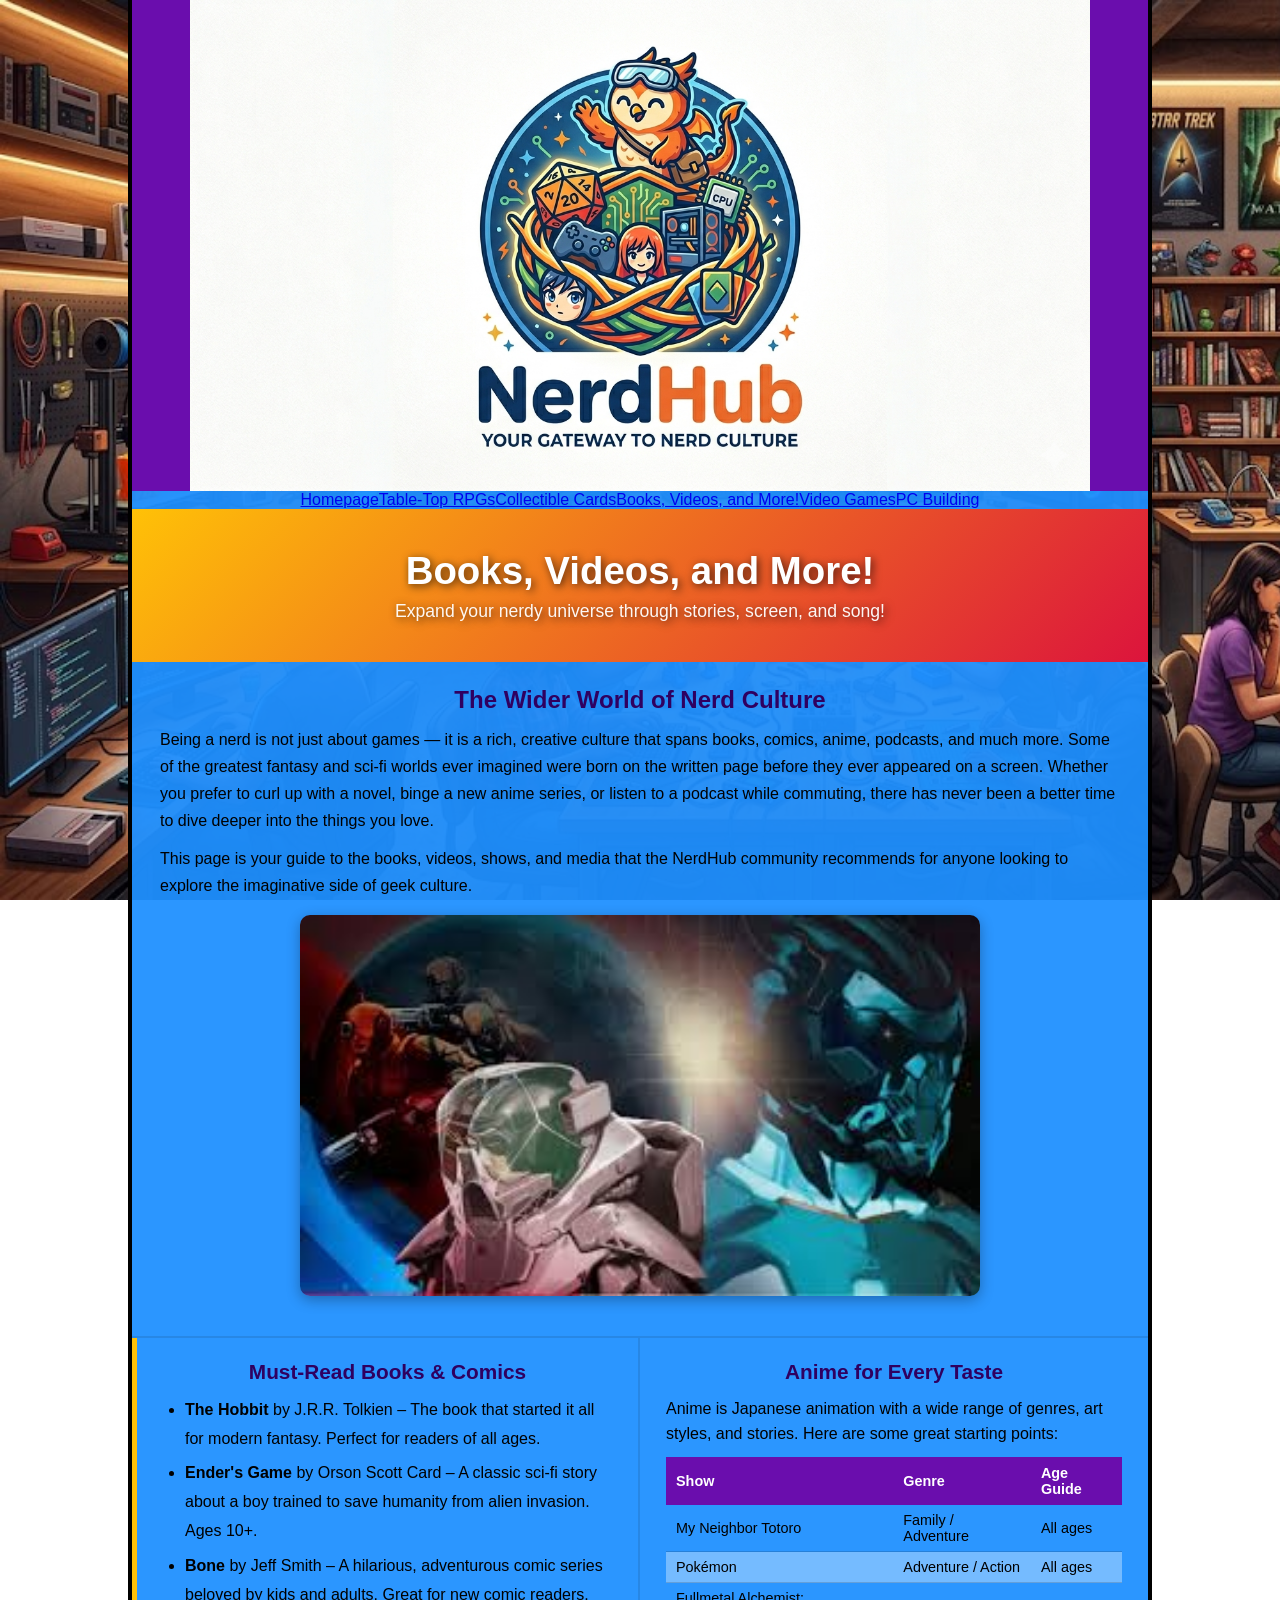
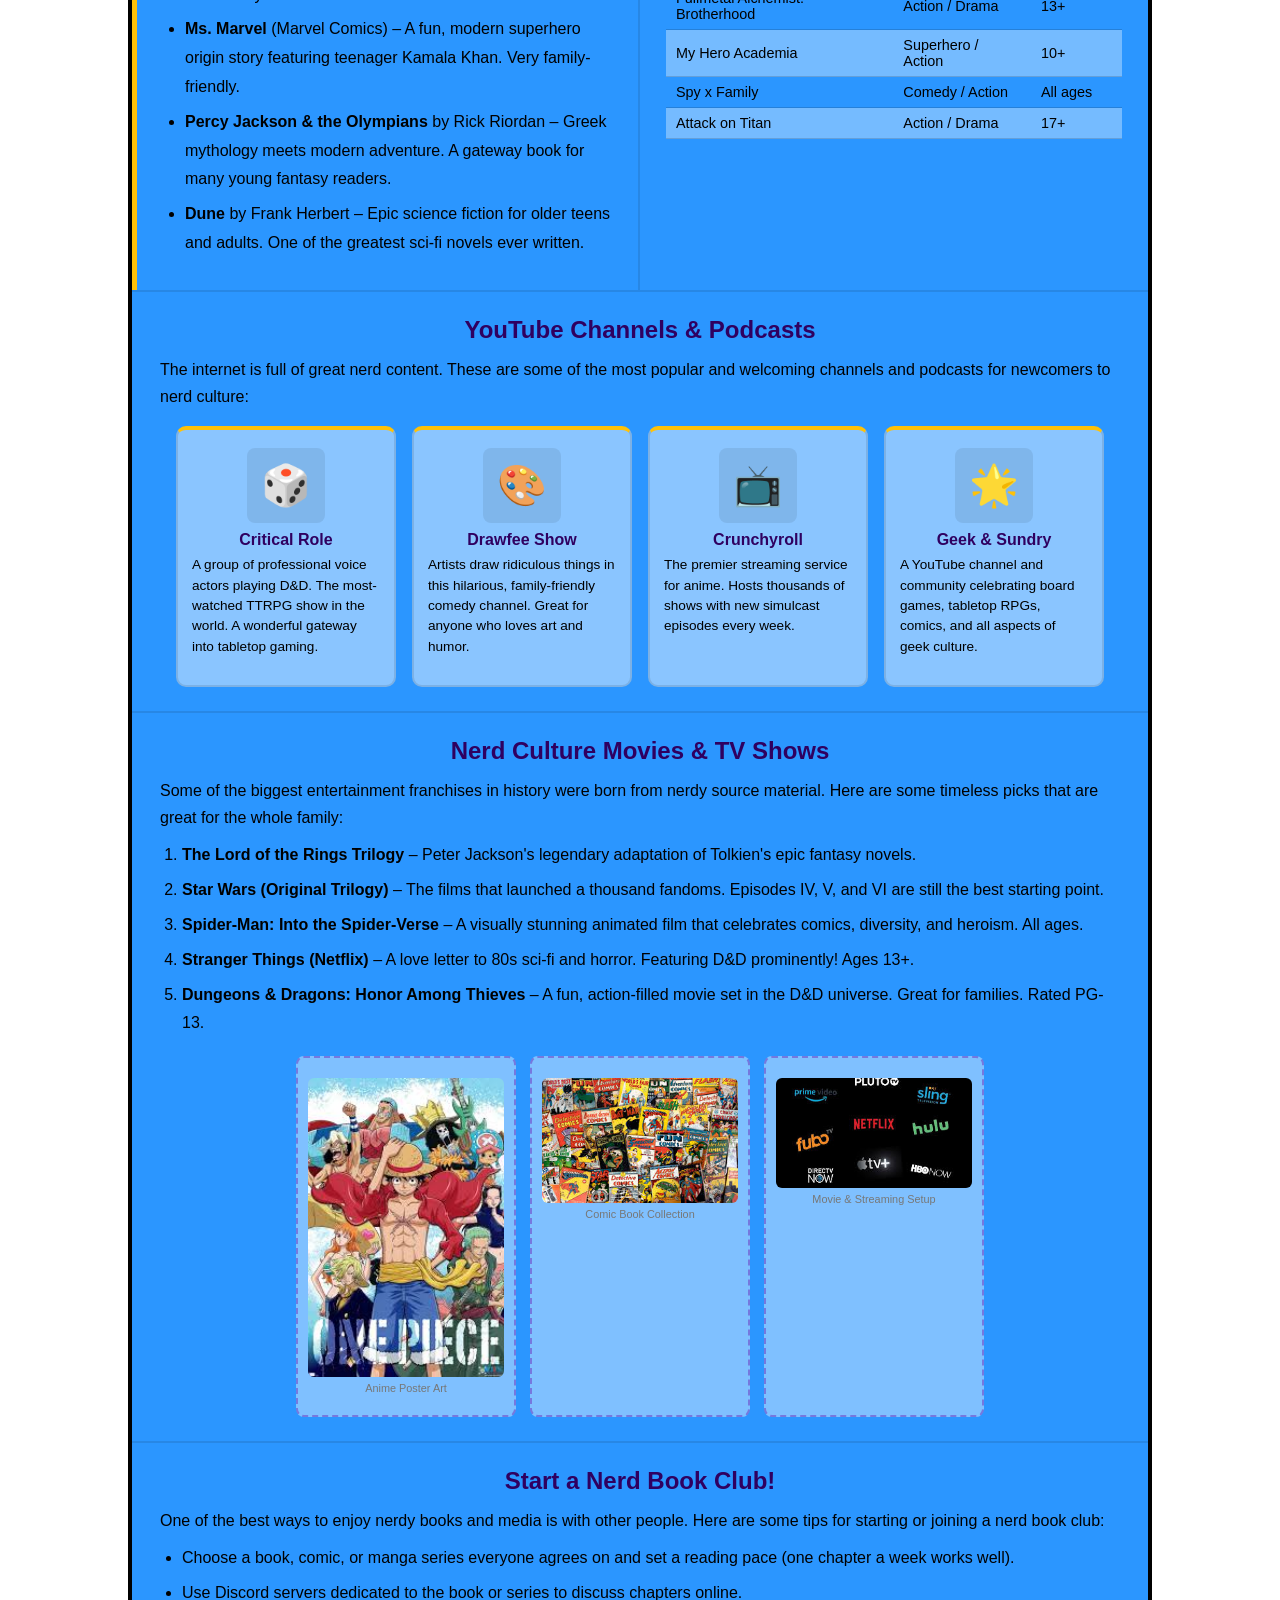
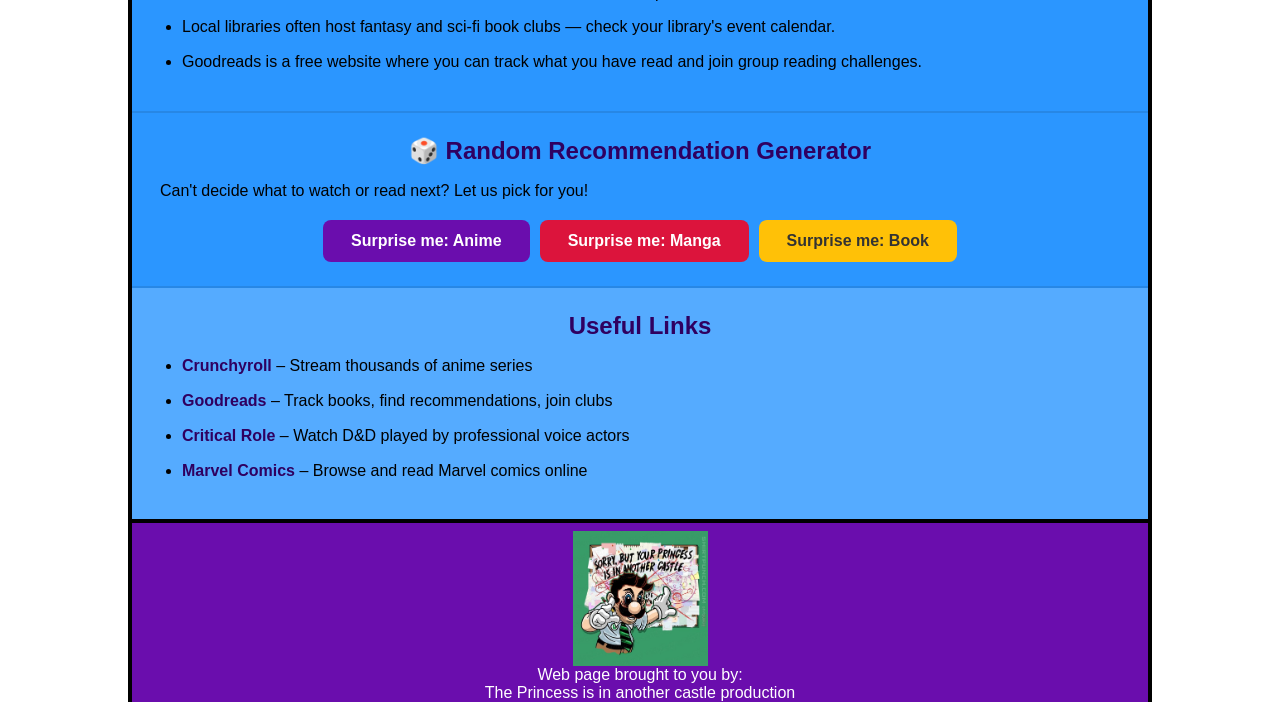
==== Books_Videos_and_More!.html @ 2a9f1280 "Add files via upload" ====
<!doctype html>
<html lang="en">
<head>
	<title>NerdHub – Books, Videos, and More!</title>
	<meta name="viewport" content="width=device-width, initial-scale=1.0">
	<meta charset="utf-8">
	<link rel="stylesheet" href="https://www.w3schools.com/w3css/5/w3.css">
	<link rel="stylesheet" href="FinalCSS.css">
</head>
<body>
	<div class="wrapper">
	<header>
		<img src="Images/NerdHub_Logo.png" alt="NerdHub – combination of all things nerd." class="Main_logo">
	</header>
	<nav>
		<div class="w3-bar w3-black">
			<a href="Homepage.html" class="w3-bar-item w3-button">Homepage</a>
			<a href="Table_Top_RPGs.html" class="w3-bar-item w3-button">Table-Top RPGs</a>
			<a href="Collectible_Cards.html" class="w3-bar-item w3-button">Collectible Cards</a>
			<a href="Books_Videos_and_More!.html" class="w3-bar-item w3-button w3-amber">Books, Videos, and More!</a>
			<a href="Video_Games.html" class="w3-bar-item w3-button">Video Games</a>
			<a href="PC_Building.html" class="w3-bar-item w3-button">PC Building</a>
		</div>
	</nav>
	<main class="content-page">
		<div class="page-hero books-hero">
			<h1>Books, Videos, and More!</h1>
			<p class="hero-subtitle">Expand your nerdy universe through stories, screen, and song!</p>
		</div>
		<section class="content-section">
			<h2>The Wider World of Nerd Culture</h2>
			<p>Being a nerd is not just about games — it is a rich, creative culture that spans books, comics, anime, podcasts, and much more. Some of the greatest fantasy and sci-fi worlds ever imagined were born on the written page before they ever appeared on a screen. Whether you prefer to curl up with a novel, binge a new anime series, or listen to a podcast while commuting, there has never been a better time to dive deeper into the things you love.</p>
			<p>This page is your guide to the books, videos, shows, and media that the NerdHub community recommends for anyone looking to explore the imaginative side of geek culture.</p>
			<div class="placeholder-img-wrap">
				<img src="Images/ART1.jpg" alt="Colorful fantasy artwork representing books, anime, and nerd media" class="content-img">
			</div>
		</section>
		<div class="two-col-section">
			<section class="info-card books-accent">
				<h2>Must-Read Books &amp; Comics</h2>
				<ul class="content-list">
					<li><strong>The Hobbit</strong> by J.R.R. Tolkien – The book that started it all for modern fantasy. Perfect for readers of all ages.</li>
					<li><strong>Ender's Game</strong> by Orson Scott Card – A classic sci-fi story about a boy trained to save humanity from alien invasion. Ages 10+.</li>
					<li><strong>Bone</strong> by Jeff Smith – A hilarious, adventurous comic series beloved by kids and adults. Great for new comic readers.</li>
					<li><strong>Ms. Marvel</strong> (Marvel Comics) – A fun, modern superhero origin story featuring teenager Kamala Khan. Very family-friendly.</li>
					<li><strong>Percy Jackson &amp; the Olympians</strong> by Rick Riordan – Greek mythology meets modern adventure. A gateway book for many young fantasy readers.</li>
					<li><strong>Dune</strong> by Frank Herbert – Epic science fiction for older teens and adults. One of the greatest sci-fi novels ever written.</li>
				</ul>
			</section>
			<section class="info-card">
				<h2>Anime for Every Taste</h2>
				<p>Anime is Japanese animation with a wide range of genres, art styles, and stories. Here are some great starting points:</p>
				<table class="content-table">
					<thead>
						<tr><th>Show</th><th>Genre</th><th>Age Guide</th></tr>
					</thead>
					<tbody>
						<tr><td>My Neighbor Totoro</td><td>Family / Adventure</td><td>All ages</td></tr>
						<tr><td>Pokémon</td><td>Adventure / Action</td><td>All ages</td></tr>
						<tr><td>Fullmetal Alchemist: Brotherhood</td><td>Action / Drama</td><td>13+</td></tr>
						<tr><td>My Hero Academia</td><td>Superhero / Action</td><td>10+</td></tr>
						<tr><td>Spy x Family</td><td>Comedy / Action</td><td>All ages</td></tr>
						<tr><td>Attack on Titan</td><td>Action / Drama</td><td>17+</td></tr>
					</tbody>
				</table>
			</section>
		</div>
		<section class="content-section">
			<h2>YouTube Channels &amp; Podcasts</h2>
			<p>The internet is full of great nerd content. These are some of the most popular and welcoming channels and podcasts for newcomers to nerd culture:</p>
			<div class="card-grid">
				<div class="info-tile books-tile">
					<div class="placeholder-box" aria-label="Placeholder for Critical Role image">🎲</div>
					<h3>Critical Role</h3>
					<p>A group of professional voice actors playing D&amp;D. The most-watched TTRPG show in the world. A wonderful gateway into tabletop gaming.</p>
				</div>
				<div class="info-tile books-tile">
					<div class="placeholder-box" aria-label="Placeholder for Drawfee Show image">🎨</div>
					<h3>Drawfee Show</h3>
					<p>Artists draw ridiculous things in this hilarious, family-friendly comedy channel. Great for anyone who loves art and humor.</p>
				</div>
				<div class="info-tile books-tile">
					<div class="placeholder-box" aria-label="Placeholder for Crunchyroll image">📺</div>
					<h3>Crunchyroll</h3>
					<p>The premier streaming service for anime. Hosts thousands of shows with new simulcast episodes every week.</p>
				</div>
				<div class="info-tile books-tile">
					<div class="placeholder-box" aria-label="Placeholder for Geek and Sundry image">🌟</div>
					<h3>Geek &amp; Sundry</h3>
					<p>A YouTube channel and community celebrating board games, tabletop RPGs, comics, and all aspects of geek culture.</p>
				</div>
			</div>
		</section>
		<section class="content-section">
			<h2>Nerd Culture Movies &amp; TV Shows</h2>
			<p>Some of the biggest entertainment franchises in history were born from nerdy source material. Here are some timeless picks that are great for the whole family:</p>
			<ol class="content-list">
				<li><strong>The Lord of the Rings Trilogy</strong> – Peter Jackson's legendary adaptation of Tolkien's epic fantasy novels.</li>
				<li><strong>Star Wars (Original Trilogy)</strong> – The films that launched a thousand fandoms. Episodes IV, V, and VI are still the best starting point.</li>
				<li><strong>Spider-Man: Into the Spider-Verse</strong> – A visually stunning animated film that celebrates comics, diversity, and heroism. All ages.</li>
				<li><strong>Stranger Things (Netflix)</strong> – A love letter to 80s sci-fi and horror. Featuring D&amp;D prominently! Ages 13+.</li>
				<li><strong>Dungeons &amp; Dragons: Honor Among Thieves</strong> – A fun, action-filled movie set in the D&amp;D universe. Great for families. Rated PG-13.</li>
			</ol>
			<div class="img-row">
				<div class="placeholder-img-block">
					<img src="Images/animePoster.jpg" alt="Anime poster art" style="width:100%;height:auto;border-radius:6px;">
					<span>Anime Poster Art</span>
				</div>
				<div class="placeholder-img-block">
					<img src="Images/comicCollection.jpg" alt="A shelf of comic books" style="width:100%;height:auto;border-radius:6px;">
					<span>Comic Book Collection</span>
				</div>
				<div class="placeholder-img-block">
					<img src="Images/movieStreaming.jpg" alt="Movie night streaming setup" style="width:100%;height:auto;border-radius:6px;">
					<span>Movie &amp; Streaming Setup</span>
				</div>
			</div>
		</section>
		<section class="content-section">
			<h2>Start a Nerd Book Club!</h2>
			<p>One of the best ways to enjoy nerdy books and media is with other people. Here are some tips for starting or joining a nerd book club:</p>
			<ul class="content-list">
				<li>Choose a book, comic, or manga series everyone agrees on and set a reading pace (one chapter a week works well).</li>
				<li>Use Discord servers dedicated to the book or series to discuss chapters online.</li>
				<li>Local libraries often host fantasy and sci-fi book clubs — check your library's event calendar.</li>
				<li>Goodreads is a free website where you can track what you have read and join group reading challenges.</li>
			</ul>
		</section>
		<section class="content-section link-section">
			<h2>Useful Links</h2>
			<ul class="content-list link-list">
				<li><a href="https://www.crunchyroll.com" target="_blank" rel="noopener">Crunchyroll</a> – Stream thousands of anime series</li>
				<li><a href="https://www.goodreads.com" target="_blank" rel="noopener">Goodreads</a> – Track books, find recommendations, join clubs</li>
				<li><a href="https://www.criticalrole.com" target="_blank" rel="noopener">Critical Role</a> – Watch D&amp;D played by professional voice actors</li>
				<li><a href="https://www.marvel.com/comics" target="_blank" rel="noopener">Marvel Comics</a> – Browse and read Marvel comics online</li>
			</ul>
		</section>
	</main>
	<footer class="w3-container w3-center footer">
		<img src="Images/anotherCastle.jpg" alt="Always Sunny Luigi – the princess is in another castle">
		<p>Web page brought to you by:</p>
		<p>The Princess is in another castle production</p>
	</footer>
	</div>
	<script src="script.js"></script>
</body>
</html>
---- FinalCSS.css ----
/* 
Colors:

Primary Colors:

Electric Blue (#1E90FF) – energetic, techy, and modern; great for highlights/buttons.
Deep Purple (#6A0DAD) – mysterious, fantasy vibe for RPGs and anime.
Dark Slate Gray (#2F4F4F) – neutral background that keeps everything readable and reduces eye strain.

Secondary/Accent Colors:

Crimson Red (#DC143C) – for alerts, highlights, or collectible cards section.
Vibrant Green (#32CD32) – for PC building and gaming highlights; techy and fresh.
Gold/Amber (#FFC107) – draws attention to premium content, books, or special features.

Background Options:

Charcoal (#121212) – dark theme, makes colors pop; great for gaming/tech aesthetic.
Off-White (#F5F5F5) – if you prefer light theme; makes anime and books pop more.

*/

* {
  box-sizing: border-box;
  margin: 0;
  padding: 0;
}

@font-face {
  font-family: 'OpenDyslexic';
  src: url('OpenDyslexic/OpenDyslexicNerdFont-Regular.otf') format('opentype');
  font-weight: normal;
  font-style: normal;
  
}

@font-face {
  font-family: 'OpenDyslexic';
  src: url('OpenDyslexic/OpenDyslexicNerdFont-Bold.otf') format('opentype');
  font-weight: bold;
  font-style: normal;
}

@font-face {
  font-family: 'OpenDyslexic';
  src: url('OpenDyslexic/OpenDyslexicNerdFont-Italic.otf') format('opentype');
  font-weight: normal;
  font-style: italic;
}

.Main_logo {
	width: 100%;
	max-width: 900px; /* caps it on large screens */
	height: auto;     /* keeps the aspect ratio intact */
	display: block;
	margin: 0 auto;
}

.Homepage_Pic {
  width: 50%;
  max-width: 50%;
  height: auto;
  display: block;
  margin: 0 auto;
  padding-bottom: 5px;
  padding-top: 5px;
}

header {
	background-color: #6A0DAD !important;
}

.wrapper {
	max-width:80%;
	padding:0;
	margin:0 auto;
	background-color: rgba(30,144,255,0.94);
	text-align:center;
	border-left: 4px solid;
	border-right: 4px solid;
}

.container {
	display:flex;
	flex-wrap:nowrap;
	
}

.w3-container {
	color:white;
}

.column1 {
	display:flex;
	justify-content:center;
	flex-direction:column;
	flex: 0 0 20%;
	min-width:0;	
	padding:10px;
	border-right:5px solid black;
}

.column1 img {
	max-width:100%;
	height:auto;
	display:block;
	padding: 5px;
}
.card {
	display: block;
	text-decoration: none;
	margin-bottom: 15px;
	border-radius: 10px;
	overflow: hidden;
}

.card-image {
	position: relative;
}

/* Image */
.card-image img {
	width: 100%;
	height: auto;
	display: block;
	transition: transform 0.3s ease;
}

/* Gradient overlay */
.card-image::after {
	content: "";
	position: absolute;
	bottom: 0;
	left: 0;
	width: 100%;
	height: 60%;
	background: linear-gradient(to top, rgba(0,0,0,0.8), transparent);
}

/* Text */
.card-text {
	position: absolute;
	bottom: 10px;
	left: 10px;
	right: 10px;
	color: #FFFFFF;
	font-weight: bold;
	font-size: 1.1em;
	text-align: center;
	text-shadow: 2px 2px 6px rgba(0,0,0,0.9);
	z-index: 1;
}

/* Hover effect */
.card:hover img {
	transform: scale(1.05);
}

.card:hover {
	box-shadow: 0 0 15px rgba(255, 193, 7, 0.6); /* gold glow */
}

.overlay-text {
	color: white;
	background: rgba(0, 0, 0, 0.6);
	padding: 8px 12px;
	border-radius: 6px;
}

.column2{
	display:flex;
	justify-content:center;
	flex-direction:column;
	flex: 0 0 60%;
	min-width:0;
	padding:10px;
}

.column3 {
	display:flex;
	justify-content:center;
	flex-direction:column;
	flex: 0 0 20%;
	min-width: 0;
	padding:10px;
	border-left: 5px solid black;
}

body {
	font-family: 'OpenDyslexic', Arial, Sans-serif;
	min-height: 100vh;
	width:100%;
	display:block;
	justify-content:center;
	background-image: url("Images/background.jpg");
	background-size: cover;
	background-attachment: fixed;
}


.w3-bar {
	display:flex !important;
	justify-content:center !important;
	flex-wrap: wrap;
	
}

footer {
	background-color: #6A0DAD !important;
	border-top: 4px solid black;
}

.footer img {
        float: none;
		display:block;
		margin: 8px auto 0;
        max-height: 15vh;
    }












@media screen and (max-width: 768px) {
    .wrapper {
        width: 100%;
    }

	.footer {
		min-height:auto;
	}

}

@media screen and (max-width: 480px) {
    body {
        font-size: 0.6em;
    }

    .wrapper {
        width: 100%;
        border-left: none;
        border-right: none;
    }

    .footer {
        max-height: none;
        min-height: auto;
    }

}

@media print {
    body {
        background-color: white;
        color: black;
        font-family: Arial, sans-serif;
        font-size: 12pt;
    }

    .wrapper {
        width: 100%;
        background-color: white;
        color: black;
        border: none;
        padding: 0;
        margin: 0;
    }

    nav, .footer, .imgStack {
        display: none;
    }

}  
/* =========================================
   CONTENT PAGE STYLES
   ========================================= */

/* --- Page Hero Banner --- */
.page-hero {
	padding: 40px 20px;
	text-align: center;
	color: white;
	text-shadow: 2px 2px 8px rgba(0,0,0,0.7);
}

.page-hero h1 {
	font-size: 2.4em;
	margin-bottom: 8px;
}

.hero-subtitle {
	font-size: 1.1em;
	opacity: 0.95;
}

.ttrpg-hero  { background: linear-gradient(135deg, #6A0DAD, #1E90FF); }
.cards-hero  { background: linear-gradient(135deg, #DC143C, #6A0DAD); }
.books-hero  { background: linear-gradient(135deg, #FFC107, #DC143C); }
.games-hero  { background: linear-gradient(135deg, #32CD32, #1E90FF); }
.pc-hero     { background: linear-gradient(135deg, #1E90FF, #32CD32); }

/* --- Main Content Area --- */
.content-page {
	padding: 0;
}

.content-section {
	padding: 24px 28px;
	border-bottom: 2px solid rgba(0,0,0,0.1);
}

.content-section:last-child {
	border-bottom: none;
}

.content-section h2 {
	font-size: 1.5em;
	color: #2F0060;
	margin-bottom: 12px;
}

.content-section p {
	margin-bottom: 10px;
	line-height: 1.7;
	text-align: left;
}

/* --- Two Column Layout --- */
.two-col-section {
	display: flex;
	flex-wrap: wrap;
	gap: 0;
	border-bottom: 2px solid rgba(0,0,0,0.1);
}

.info-card {
	flex: 1 1 260px;
	padding: 22px 26px;
	border-right: 2px solid rgba(0,0,0,0.1);
}

.info-card:last-child {
	border-right: none;
}

.info-card h2 {
	font-size: 1.3em;
	color: #2F0060;
	margin-bottom: 12px;
}

.info-card p {
	line-height: 1.6;
	margin-bottom: 10px;
	text-align: left;
}

/* Accent colored left border on cards */
.ttrpg-accent { border-left: 5px solid #6A0DAD; }
.cards-accent  { border-left: 5px solid #DC143C; }
.books-accent  { border-left: 5px solid #FFC107; }
.games-accent  { border-left: 5px solid #32CD32; }
.pc-accent     { border-left: 5px solid #1E90FF; }

/* --- Tables --- */
.content-table {
	width: 100%;
	border-collapse: collapse;
	margin-top: 10px;
	font-size: 0.9em;
	text-align: left;
}

.content-table th {
	background-color: #6A0DAD;
	color: white;
	padding: 8px 10px;
}

.content-table td {
	padding: 7px 10px;
	border-bottom: 1px solid rgba(0,0,0,0.15);
}

.content-table tr:nth-child(even) td {
	background-color: rgba(255,255,255,0.35);
}

.content-table tr:hover td {
	background-color: rgba(106,13,173,0.12);
}

/* --- Lists --- */
.content-list {
	margin: 10px 0 10px 22px;
	text-align: left;
	line-height: 1.8;
}

.content-list li {
	margin-bottom: 6px;
}

/* --- Card Grid (info tiles) --- */
.card-grid {
	display: flex;
	flex-wrap: wrap;
	gap: 16px;
	margin-top: 16px;
	justify-content: center;
}

.info-tile {
	flex: 1 1 180px;
	max-width: 220px;
	background: rgba(255,255,255,0.45);
	border-radius: 10px;
	padding: 18px 14px;
	text-align: center;
	border: 2px solid rgba(0,0,0,0.1);
	transition: transform 0.2s, box-shadow 0.2s;
}

.info-tile:hover {
	transform: translateY(-4px);
	box-shadow: 0 6px 18px rgba(0,0,0,0.2);
}

.info-tile h3 {
	font-size: 1em;
	margin: 8px 0 6px;
	color: #2F0060;
}

.info-tile p {
	font-size: 0.85em;
	line-height: 1.5;
	text-align: left;
}

.placeholder-box {
	font-size: 2.5em;
	background: rgba(0,0,0,0.08);
	border-radius: 8px;
	padding: 14px;
	margin: 0 auto 6px;
	width: fit-content;
}

/* Tile accent borders */
.ttrpg-tile { border-top: 4px solid #6A0DAD; }
.cards-tile  { border-top: 4px solid #DC143C; }
.books-tile  { border-top: 4px solid #FFC107; }
.games-tile  { border-top: 4px solid #32CD32; }
.pc-tile     { border-top: 4px solid #1E90FF; }

/* --- Image Utilities --- */
.content-img {
	width: 100%;
	max-width: 680px;
	height: auto;
	border-radius: 10px;
	display: block;
	margin: 16px auto;
	box-shadow: 0 4px 14px rgba(0,0,0,0.3);
}

.placeholder-img-wrap {
	text-align: center;
}

.img-row {
	display: flex;
	flex-wrap: wrap;
	gap: 14px;
	justify-content: center;
	margin-top: 18px;
}

.placeholder-img-block {
	flex: 1 1 160px;
	max-width: 220px;
	background: rgba(255,255,255,0.4);
	border: 2px dashed rgba(106,13,173,0.4);
	border-radius: 8px;
	padding: 20px 10px;
	text-align: center;
	color: #555;
	font-size: 0.85em;
}

.placeholder-img-block p {
	font-weight: bold;
	margin-bottom: 4px;
	text-align: center !important;
}

.placeholder-img-block span {
	font-size: 0.8em;
	color: #777;
}

.wide-placeholder {
	max-width: 100%;
	flex: 1 1 100%;
	padding: 40px 20px;
}

/* --- Accordion --- */
.acc-item {
	border-bottom: 1px solid rgba(0,0,0,0.15);
}

.acc-btn {
	width: 100%;
	background: rgba(255,255,255,0.4);
	border: none;
	text-align: left;
	padding: 14px 16px;
	font-family: 'OpenDyslexic', Arial, sans-serif;
	font-size: 1em;
	font-weight: bold;
	cursor: pointer;
	display: flex;
	justify-content: space-between;
	align-items: center;
	color: #2F0060;
	transition: background 0.2s;
}

.acc-btn:hover, .acc-btn[aria-expanded="true"] {
	background: rgba(106,13,173,0.15);
}

.acc-arrow {
	font-size: 0.8em;
}

.acc-body {
	padding: 14px 18px;
	background: rgba(255,255,255,0.3);
	text-align: left;
}

.acc-body p {
	margin: 0;
	line-height: 1.7;
}

/* --- Links Section --- */
.link-section {
	background: rgba(255,255,255,0.2);
}

.link-list a {
	color: #2F0060;
	font-weight: bold;
	text-decoration: none;
}

.link-list a:hover {
	text-decoration: underline;
	color: #1E90FF;
}

/* --- Step-by-Step List (PC Building) --- */
.steps-list {
	display: flex;
	flex-direction: column;
	gap: 14px;
	margin-top: 14px;
}

.step-item {
	display: flex;
	align-items: flex-start;
	gap: 16px;
	background: rgba(255,255,255,0.35);
	border-radius: 8px;
	padding: 14px 16px;
	text-align: left;
}

.step-num {
	background: #1E90FF;
	color: white;
	font-weight: bold;
	font-size: 1.2em;
	min-width: 36px;
	height: 36px;
	border-radius: 50%;
	display: flex;
	align-items: center;
	justify-content: center;
	flex-shrink: 0;
}

.step-content h3 {
	color: #2F0060;
	margin-bottom: 4px;
}

.step-content p {
	margin: 0;
	line-height: 1.6;
}

/* --- Build Submission Form --- */
.build-form {
	max-width: 560px;
	margin: 16px auto 0;
	text-align: left;
}

.form-group {
	margin-bottom: 16px;
	display: flex;
	flex-direction: column;
	gap: 5px;
}

.form-group label {
	font-weight: bold;
	color: #2F0060;
}

.form-group input[type="text"],
.form-group select,
.form-group textarea {
	padding: 9px 12px;
	border: 2px solid rgba(106,13,173,0.3);
	border-radius: 6px;
	font-family: 'OpenDyslexic', Arial, sans-serif;
	font-size: 0.95em;
	background: rgba(255,255,255,0.65);
	color: #111;
	width: 100%;
	box-sizing: border-box;
}

.form-group input:focus,
.form-group select:focus,
.form-group textarea:focus {
	outline: none;
	border-color: #6A0DAD;
	background: rgba(255,255,255,0.85);
}

.radio-group {
	display: flex;
	flex-direction: column;
	gap: 6px;
}

.radio-group label {
	font-weight: normal;
	display: flex;
	align-items: center;
	gap: 8px;
	cursor: pointer;
}

.submit-btn {
	background: #6A0DAD;
	color: white;
	border: none;
	padding: 12px 28px;
	border-radius: 8px;
	font-family: 'OpenDyslexic', Arial, sans-serif;
	font-size: 1em;
	font-weight: bold;
	cursor: pointer;
	transition: background 0.2s, transform 0.1s;
	margin-top: 4px;
}

.submit-btn:hover {
	background: #1E90FF;
	transform: scale(1.03);
}

.submit-btn:disabled {
	background: #999;
	cursor: default;
	transform: none;
}

.form-thanks {
	margin-top: 14px;
	padding: 12px 16px;
	background: rgba(50, 205, 50, 0.25);
	border: 2px solid #32CD32;
	border-radius: 8px;
	color: #1a5e1a;
	font-weight: bold;
	text-align: center;
}

/* --- Responsive Content Pages --- */
@media screen and (max-width: 768px) {
	.two-col-section {
		flex-direction: column;
	}

	.info-card {
		border-right: none;
		border-bottom: 2px solid rgba(0,0,0,0.1);
	}

	.card-grid {
		flex-direction: column;
		align-items: center;
	}

	.info-tile {
		max-width: 100%;
		width: 100%;
	}

	.page-hero h1 {
		font-size: 1.7em;
	}

	.step-item {
		flex-direction: column;
		align-items: center;
		text-align: center;
	}

	.step-content p {
		text-align: left;
	}
}

@media screen and (max-width: 480px) {
	.content-section {
		padding: 16px 14px;
	}

	.info-card {
		padding: 16px 14px;
	}

	.img-row {
		flex-direction: column;
		align-items: center;
	}

	.placeholder-img-block {
		max-width: 100%;
		width: 100%;
	}
}

/* =========================================
   HOMEPAGE-SPECIFIC ADDITIONS
   ========================================= */

/* Home hero gradient */
.home-hero { background: linear-gradient(135deg, #6A0DAD, #DC143C, #1E90FF); }

/* Home accent card border */
.home-accent { border-left: 5px solid #6A0DAD; }

/* Events list */
.events-list {
	display: flex;
	flex-direction: column;
	gap: 12px;
	margin-top: 12px;
}

.event-item {
	background: rgba(255,255,255,0.35);
	border-radius: 8px;
	padding: 12px 14px;
	display: flex;
	justify-content: space-between;
	align-items: center;
	flex-wrap: wrap;
	gap: 8px;
	border-left: 4px solid #6A0DAD;
}

.event-info {
	display: flex;
	flex-direction: column;
	text-align: left;
}

.event-info strong {
	color: #2F0060;
	font-size: 0.95em;
}

.event-dates {
	font-size: 0.8em;
	color: #555;
	margin-top: 2px;
}

.event-countdown {
	background: #6A0DAD;
	color: white;
	font-weight: bold;
	font-size: 0.85em;
	padding: 5px 10px;
	border-radius: 20px;
	white-space: nowrap;
	font-family: monospace, 'OpenDyslexic', Arial, sans-serif;
	min-width: 120px;
	text-align: center;
}

/* Topic tiles as links */
.topic-tile {
	cursor: pointer;
	color: inherit;
}

.topic-tile h3 {
	color: #2F0060;
}
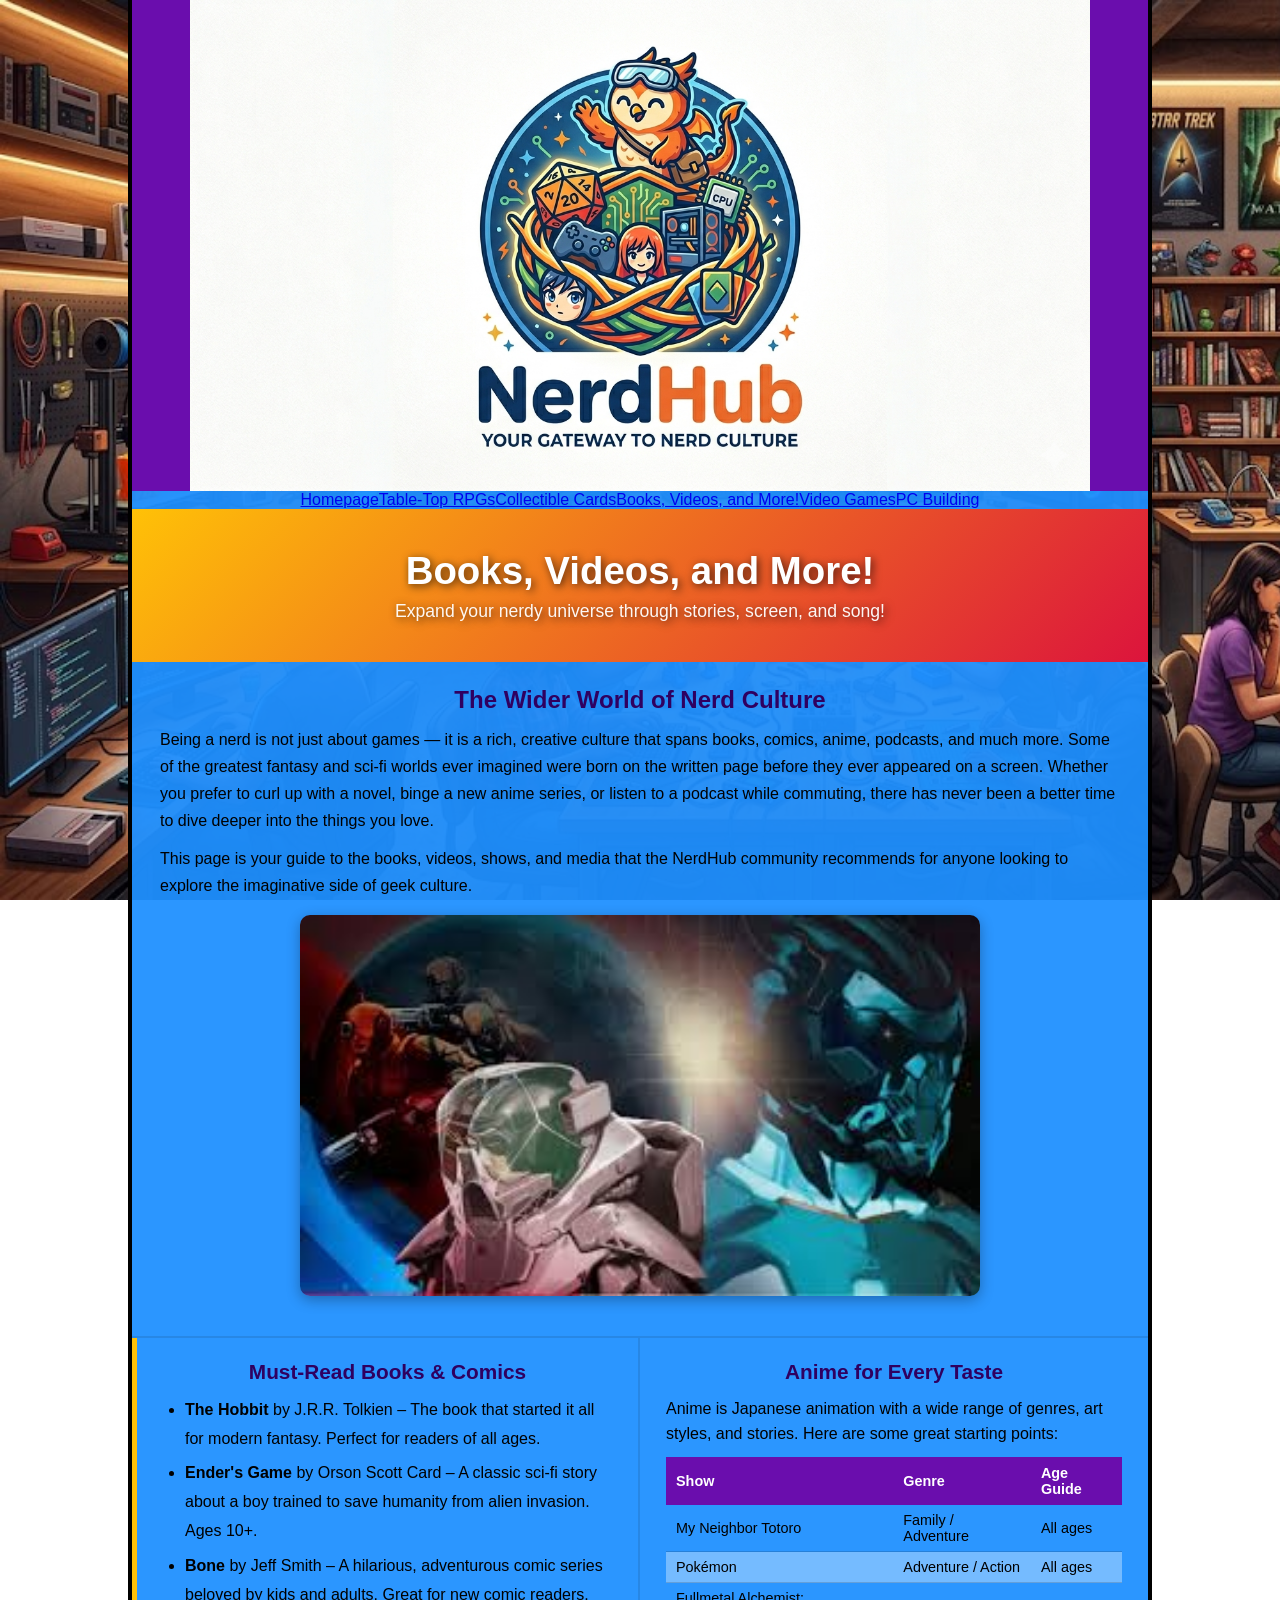
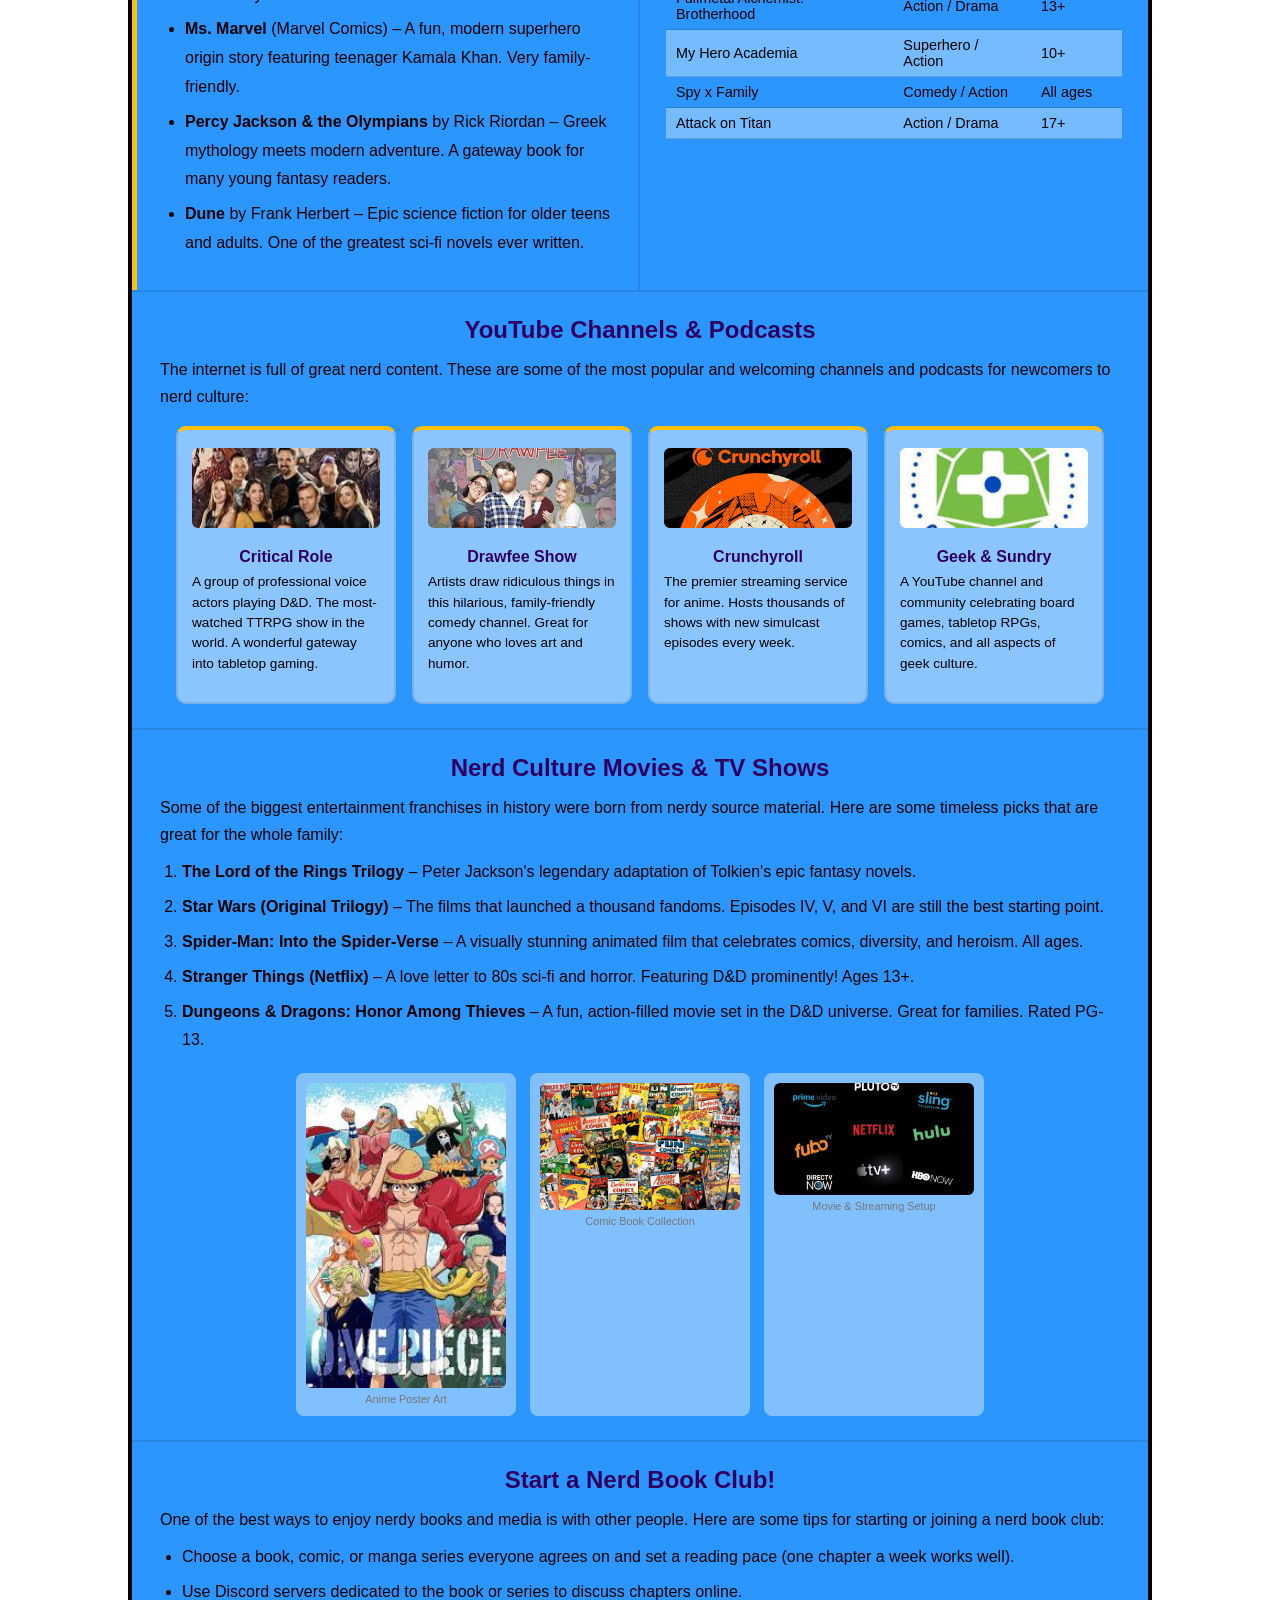
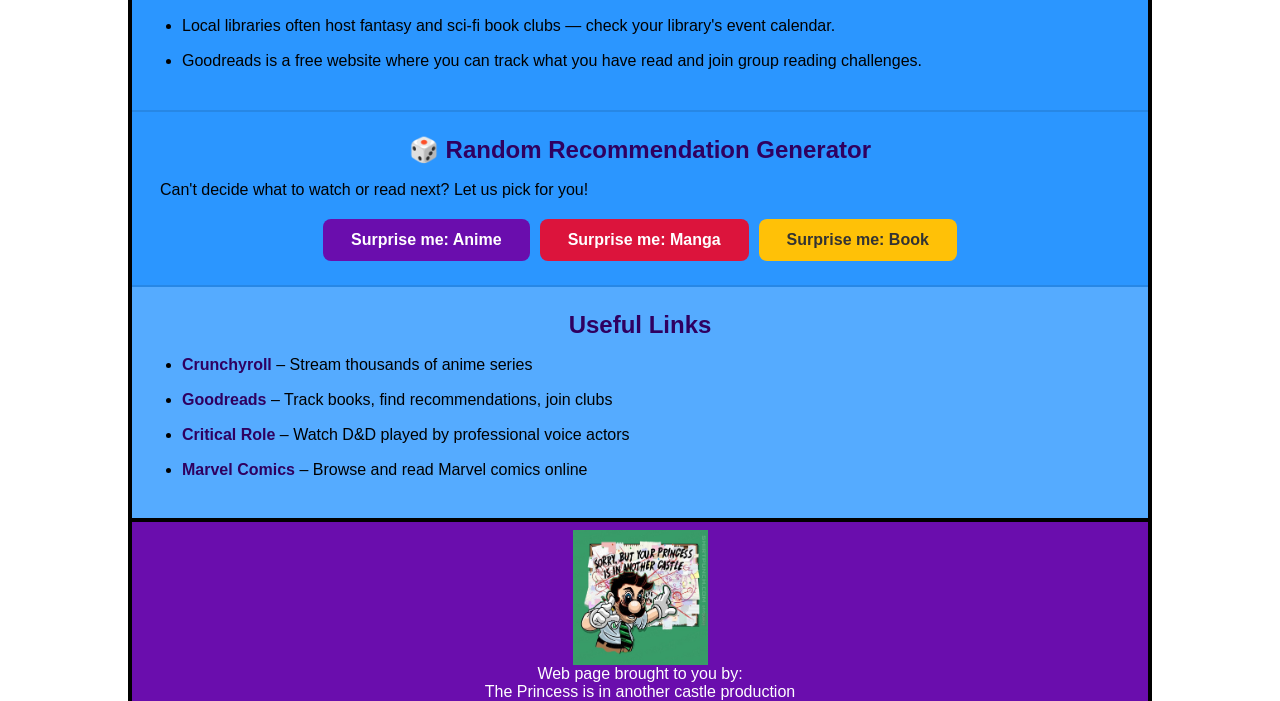
==== commit 66d53799: "Add files via upload" ====
--- a/Books_Videos_and_More!.html
+++ b/Books_Videos_and_More!.html
@@ -14,7 +14,7 @@
 	</header>
 	<nav>
 		<div class="w3-bar w3-black">
-			<a href="Homepage.html" class="w3-bar-item w3-button">Homepage</a>
+			<a href="index.html" class="w3-bar-item w3-button">Homepage</a>
 			<a href="Table_Top_RPGs.html" class="w3-bar-item w3-button">Table-Top RPGs</a>
 			<a href="Collectible_Cards.html" class="w3-bar-item w3-button">Collectible Cards</a>
 			<a href="Books_Videos_and_More!.html" class="w3-bar-item w3-button w3-amber">Books, Videos, and More!</a>
@@ -31,9 +31,7 @@
 			<h2>The Wider World of Nerd Culture</h2>
 			<p>Being a nerd is not just about games — it is a rich, creative culture that spans books, comics, anime, podcasts, and much more. Some of the greatest fantasy and sci-fi worlds ever imagined were born on the written page before they ever appeared on a screen. Whether you prefer to curl up with a novel, binge a new anime series, or listen to a podcast while commuting, there has never been a better time to dive deeper into the things you love.</p>
 			<p>This page is your guide to the books, videos, shows, and media that the NerdHub community recommends for anyone looking to explore the imaginative side of geek culture.</p>
-			<div class="placeholder-img-wrap">
-				<img src="Images/ART1.jpg" alt="Colorful fantasy artwork representing books, anime, and nerd media" class="content-img">
-			</div>
+			<img src="Images/ART1.jpg" alt="Colorful fantasy artwork representing books, anime, and nerd media" class="content-img">
 		</section>
 		<div class="two-col-section">
 			<section class="info-card books-accent">
@@ -70,22 +68,22 @@
 			<p>The internet is full of great nerd content. These are some of the most popular and welcoming channels and podcasts for newcomers to nerd culture:</p>
 			<div class="card-grid">
 				<div class="info-tile books-tile">
-					<div class="placeholder-box" aria-label="Placeholder for Critical Role image">🎲</div>
+					<img src="Images/CriticalRole.jpg" alt="Critical Role cast playing D&D" style="width:100%;height:80px;object-fit:cover;border-radius:6px;margin-bottom:8px;">
 					<h3>Critical Role</h3>
 					<p>A group of professional voice actors playing D&amp;D. The most-watched TTRPG show in the world. A wonderful gateway into tabletop gaming.</p>
 				</div>
 				<div class="info-tile books-tile">
-					<div class="placeholder-box" aria-label="Placeholder for Drawfee Show image">🎨</div>
+					<img src="Images/Drawfee.jpg" alt="Drawfee Show artists at work" style="width:100%;height:80px;object-fit:cover;border-radius:6px;margin-bottom:8px;">
 					<h3>Drawfee Show</h3>
 					<p>Artists draw ridiculous things in this hilarious, family-friendly comedy channel. Great for anyone who loves art and humor.</p>
 				</div>
 				<div class="info-tile books-tile">
-					<div class="placeholder-box" aria-label="Placeholder for Crunchyroll image">📺</div>
+					<img src="Images/Crunchyroll.jpg" alt="Crunchyroll anime streaming logo" style="width:100%;height:80px;object-fit:cover;border-radius:6px;margin-bottom:8px;">
 					<h3>Crunchyroll</h3>
 					<p>The premier streaming service for anime. Hosts thousands of shows with new simulcast episodes every week.</p>
 				</div>
 				<div class="info-tile books-tile">
-					<div class="placeholder-box" aria-label="Placeholder for Geek and Sundry image">🌟</div>
+					<img src="Images/GeekAndSundry.jpg" alt="Geek and Sundry YouTube channel" style="width:100%;height:80px;object-fit:cover;border-radius:6px;margin-bottom:8px;">
 					<h3>Geek &amp; Sundry</h3>
 					<p>A YouTube channel and community celebrating board games, tabletop RPGs, comics, and all aspects of geek culture.</p>
 				</div>
@@ -102,15 +100,15 @@
 				<li><strong>Dungeons &amp; Dragons: Honor Among Thieves</strong> – A fun, action-filled movie set in the D&amp;D universe. Great for families. Rated PG-13.</li>
 			</ol>
 			<div class="img-row">
-				<div class="placeholder-img-block">
+				<div class="img-block">
 					<img src="Images/animePoster.jpg" alt="Anime poster art" style="width:100%;height:auto;border-radius:6px;">
 					<span>Anime Poster Art</span>
 				</div>
-				<div class="placeholder-img-block">
+				<div class="img-block">
 					<img src="Images/comicCollection.jpg" alt="A shelf of comic books" style="width:100%;height:auto;border-radius:6px;">
 					<span>Comic Book Collection</span>
 				</div>
-				<div class="placeholder-img-block">
+				<div class="img-block">
 					<img src="Images/movieStreaming.jpg" alt="Movie night streaming setup" style="width:100%;height:auto;border-radius:6px;">
 					<span>Movie &amp; Streaming Setup</span>
 				</div>
--- a/FinalCSS.css
+++ b/FinalCSS.css
@@ -1,283 +1,282 @@
-/* 
-Colors:
-
-Primary Colors:
-
-Electric Blue (#1E90FF) – energetic, techy, and modern; great for highlights/buttons.
-Deep Purple (#6A0DAD) – mysterious, fantasy vibe for RPGs and anime.
-Dark Slate Gray (#2F4F4F) – neutral background that keeps everything readable and reduces eye strain.
-
-Secondary/Accent Colors:
-
-Crimson Red (#DC143C) – for alerts, highlights, or collectible cards section.
-Vibrant Green (#32CD32) – for PC building and gaming highlights; techy and fresh.
-Gold/Amber (#FFC107) – draws attention to premium content, books, or special features.
-
-Background Options:
-
-Charcoal (#121212) – dark theme, makes colors pop; great for gaming/tech aesthetic.
-Off-White (#F5F5F5) – if you prefer light theme; makes anime and books pop more.
-
-*/
-
-* {
-  box-sizing: border-box;
-  margin: 0;
-  padding: 0;
-}
-
-@font-face {
-  font-family: 'OpenDyslexic';
-  src: url('OpenDyslexic/OpenDyslexicNerdFont-Regular.otf') format('opentype');
-  font-weight: normal;
-  font-style: normal;
-  
-}
-
-@font-face {
-  font-family: 'OpenDyslexic';
-  src: url('OpenDyslexic/OpenDyslexicNerdFont-Bold.otf') format('opentype');
-  font-weight: bold;
-  font-style: normal;
-}
-
-@font-face {
-  font-family: 'OpenDyslexic';
-  src: url('OpenDyslexic/OpenDyslexicNerdFont-Italic.otf') format('opentype');
-  font-weight: normal;
-  font-style: italic;
-}
-
-.Main_logo {
-	width: 100%;
-	max-width: 900px; /* caps it on large screens */
-	height: auto;     /* keeps the aspect ratio intact */
-	display: block;
-	margin: 0 auto;
-}
-
-.Homepage_Pic {
-  width: 50%;
-  max-width: 50%;
-  height: auto;
-  display: block;
-  margin: 0 auto;
-  padding-bottom: 5px;
-  padding-top: 5px;
-}
-
-header {
-	background-color: #6A0DAD !important;
-}
-
-.wrapper {
-	max-width:80%;
-	padding:0;
-	margin:0 auto;
-	background-color: rgba(30,144,255,0.94);
-	text-align:center;
-	border-left: 4px solid;
-	border-right: 4px solid;
-}
-
-.container {
-	display:flex;
-	flex-wrap:nowrap;
-	
-}
-
-.w3-container {
-	color:white;
-}
-
-.column1 {
-	display:flex;
-	justify-content:center;
-	flex-direction:column;
-	flex: 0 0 20%;
-	min-width:0;	
-	padding:10px;
-	border-right:5px solid black;
-}
-
-.column1 img {
-	max-width:100%;
-	height:auto;
-	display:block;
-	padding: 5px;
-}
-.card {
-	display: block;
-	text-decoration: none;
-	margin-bottom: 15px;
-	border-radius: 10px;
-	overflow: hidden;
-}
-
-.card-image {
-	position: relative;
-}
-
-/* Image */
-.card-image img {
-	width: 100%;
-	height: auto;
-	display: block;
-	transition: transform 0.3s ease;
-}
-
-/* Gradient overlay */
-.card-image::after {
-	content: "";
-	position: absolute;
-	bottom: 0;
-	left: 0;
-	width: 100%;
-	height: 60%;
-	background: linear-gradient(to top, rgba(0,0,0,0.8), transparent);
-}
-
-/* Text */
-.card-text {
-	position: absolute;
-	bottom: 10px;
-	left: 10px;
-	right: 10px;
-	color: #FFFFFF;
-	font-weight: bold;
-	font-size: 1.1em;
-	text-align: center;
-	text-shadow: 2px 2px 6px rgba(0,0,0,0.9);
-	z-index: 1;
-}
-
-/* Hover effect */
-.card:hover img {
-	transform: scale(1.05);
-}
-
-.card:hover {
-	box-shadow: 0 0 15px rgba(255, 193, 7, 0.6); /* gold glow */
-}
-
-.overlay-text {
-	color: white;
-	background: rgba(0, 0, 0, 0.6);
-	padding: 8px 12px;
-	border-radius: 6px;
-}
-
-.column2{
-	display:flex;
-	justify-content:center;
-	flex-direction:column;
-	flex: 0 0 60%;
-	min-width:0;
-	padding:10px;
-}
-
-.column3 {
-	display:flex;
-	justify-content:center;
-	flex-direction:column;
-	flex: 0 0 20%;
-	min-width: 0;
-	padding:10px;
-	border-left: 5px solid black;
-}
-
-body {
-	font-family: 'OpenDyslexic', Arial, Sans-serif;
-	min-height: 100vh;
-	width:100%;
-	display:block;
-	justify-content:center;
-	background-image: url("Images/background.jpg");
-	background-size: cover;
-	background-attachment: fixed;
-}
-
-
-.w3-bar {
-	display:flex !important;
-	justify-content:center !important;
-	flex-wrap: wrap;
-	
-}
-
-footer {
-	background-color: #6A0DAD !important;
-	border-top: 4px solid black;
-}
-
-.footer img {
-        float: none;
-		display:block;
-		margin: 8px auto 0;
-        max-height: 15vh;
-    }
-
-
-
-
-
-
-
-
-
-
-
-
-@media screen and (max-width: 768px) {
-    .wrapper {
-        width: 100%;
-    }
-
-	.footer {
-		min-height:auto;
-	}
-
-}
-
-@media screen and (max-width: 480px) {
-    body {
-        font-size: 0.6em;
-    }
-
-    .wrapper {
-        width: 100%;
-        border-left: none;
-        border-right: none;
-    }
-
-    .footer {
-        max-height: none;
-        min-height: auto;
-    }
-
-}
-
-@media print {
-    body {
-        background-color: white;
-        color: black;
-        font-family: Arial, sans-serif;
-        font-size: 12pt;
-    }
-
-    .wrapper {
-        width: 100%;
-        background-color: white;
-        color: black;
-        border: none;
-        padding: 0;
-        margin: 0;
-    }
-
-    nav, .footer, .imgStack {
-        display: none;
-    }
-
+/* 
+Colors:
+
+Primary Colors:
+
+Electric Blue (#1E90FF) – energetic, techy, and modern; great for highlights/buttons.
+Deep Purple (#6A0DAD) – mysterious, fantasy vibe for RPGs and anime.
+Dark Slate Gray (#2F4F4F) – neutral background that keeps everything readable and reduces eye strain.
+
+Secondary/Accent Colors:
+
+Crimson Red (#DC143C) – for alerts, highlights, or collectible cards section.
+Vibrant Green (#32CD32) – for PC building and gaming highlights; techy and fresh.
+Gold/Amber (#FFC107) – draws attention to premium content, books, or special features.
+
+Background Options:
+
+Charcoal (#121212) – dark theme, makes colors pop; great for gaming/tech aesthetic.
+Off-White (#F5F5F5) – if you prefer light theme; makes anime and books pop more.
+
+*/
+
+* {
+  box-sizing: border-box;
+  margin: 0;
+  padding: 0;
+}
+
+@font-face {
+  font-family: 'OpenDyslexic';
+  src: url('OpenDyslexic/OpenDyslexicNerdFont-Regular.otf') format('opentype');
+  font-weight: normal;
+  font-style: normal;
+}
+
+@font-face {
+  font-family: 'OpenDyslexic';
+  src: url('OpenDyslexic/OpenDyslexicNerdFont-Bold.otf') format('opentype');
+  font-weight: bold;
+  font-style: normal;
+}
+
+@font-face {
+  font-family: 'OpenDyslexic';
+  src: url('OpenDyslexic/OpenDyslexicNerdFont-Italic.otf') format('opentype');
+  font-weight: normal;
+  font-style: italic;
+}
+
+.Main_logo {
+	width: 100%;
+	max-width: 900px; /* caps it on large screens */
+	height: auto;     /* keeps the aspect ratio intact */
+	display: block;
+	margin: 0 auto;
+}
+
+.Homepage_Pic {
+  width: 50%;
+  max-width: 50%;
+  height: auto;
+  display: block;
+  margin: 0 auto;
+  padding-bottom: 5px;
+  padding-top: 5px;
+}
+
+header {
+	background-color: #6A0DAD !important;
+}
+
+.wrapper {
+	max-width:80%;
+	padding:0;
+	margin:0 auto;
+	background-color: rgba(30,144,255,0.94);
+	text-align:center;
+	border-left: 4px solid;
+	border-right: 4px solid;
+}
+
+.container {
+	display:flex;
+	flex-wrap:nowrap;
+	
+}
+
+.w3-container {
+	color:white;
+}
+
+.column1 {
+	display:flex;
+	justify-content:center;
+	flex-direction:column;
+	flex: 0 0 20%;
+	min-width:0;	
+	padding:10px;
+	border-right:5px solid black;
+}
+
+.column1 img {
+	max-width:100%;
+	height:auto;
+	display:block;
+	padding: 5px;
+}
+.card {
+	display: block;
+	text-decoration: none;
+	margin-bottom: 15px;
+	border-radius: 10px;
+	overflow: hidden;
+}
+
+.card-image {
+	position: relative;
+}
+
+/* Image */
+.card-image img {
+	width: 100%;
+	height: auto;
+	display: block;
+	transition: transform 0.3s ease;
+}
+
+/* Gradient overlay */
+.card-image::after {
+	content: "";
+	position: absolute;
+	bottom: 0;
+	left: 0;
+	width: 100%;
+	height: 60%;
+	background: linear-gradient(to top, rgba(0,0,0,0.8), transparent);
+}
+
+/* Text */
+.card-text {
+	position: absolute;
+	bottom: 10px;
+	left: 10px;
+	right: 10px;
+	color: #FFFFFF;
+	font-weight: bold;
+	font-size: 1.1em;
+	text-align: center;
+	text-shadow: 2px 2px 6px rgba(0,0,0,0.9);
+	z-index: 1;
+}
+
+/* Hover effect */
+.card:hover img {
+	transform: scale(1.05);
+}
+
+.card:hover {
+	box-shadow: 0 0 15px rgba(255, 193, 7, 0.6); /* gold glow */
+}
+
+.overlay-text {
+	color: white;
+	background: rgba(0, 0, 0, 0.6);
+	padding: 8px 12px;
+	border-radius: 6px;
+}
+
+.column2{
+	display:flex;
+	justify-content:center;
+	flex-direction:column;
+	flex: 0 0 60%;
+	min-width:0;
+	padding:10px;
+}
+
+.column3 {
+	display:flex;
+	justify-content:center;
+	flex-direction:column;
+	flex: 0 0 20%;
+	min-width: 0;
+	padding:10px;
+	border-left: 5px solid black;
+}
+
+body {
+	font-family: 'OpenDyslexic', Arial, Sans-serif;
+	min-height: 100vh;
+	width:100%;
+	display:block;
+	justify-content:center;
+	background-image: url("Images/background.jpg");
+	background-size: cover;
+	background-attachment: fixed;
+}
+
+
+.w3-bar {
+	display:flex !important;
+	justify-content:center !important;
+	flex-wrap: wrap;
+	
+}
+
+footer {
+	background-color: #6A0DAD !important;
+	border-top: 4px solid black;
+}
+
+.footer img {
+        float: none;
+		display:block;
+		margin: 8px auto 0;
+        max-height: 15vh;
+    }
+
+
+
+
+
+
+
+
+
+
+
+
+@media screen and (max-width: 768px) {
+    .wrapper {
+        width: 100%;
+    }
+
+	.footer {
+		min-height:auto;
+	}
+
+}
+
+@media screen and (max-width: 480px) {
+    body {
+        font-size: 0.6em;
+    }
+
+    .wrapper {
+        width: 100%;
+        border-left: none;
+        border-right: none;
+    }
+
+    .footer {
+        max-height: none;
+        min-height: auto;
+    }
+
+}
+
+@media print {
+    body {
+        background-color: white;
+        color: black;
+        font-family: Arial, sans-serif;
+        font-size: 12pt;
+    }
+
+    .wrapper {
+        width: 100%;
+        background-color: white;
+        color: black;
+        border: none;
+        padding: 0;
+        margin: 0;
+    }
+
+    nav, .footer, .imgStack {
+        display: none;
+    }
+
 }  
 /* =========================================
    CONTENT PAGE STYLES
@@ -446,7 +445,7 @@
 	text-align: left;
 }
 
-.placeholder-box {
+.icon-box {
 	font-size: 2.5em;
 	background: rgba(0,0,0,0.08);
 	border-radius: 8px;
@@ -473,10 +472,6 @@
 	box-shadow: 0 4px 14px rgba(0,0,0,0.3);
 }
 
-.placeholder-img-wrap {
-	text-align: center;
-}
-
 .img-row {
 	display: flex;
 	flex-wrap: wrap;
@@ -485,34 +480,28 @@
 	margin-top: 18px;
 }
 
-.placeholder-img-block {
+.img-block {
 	flex: 1 1 160px;
 	max-width: 220px;
 	background: rgba(255,255,255,0.4);
-	border: 2px dashed rgba(106,13,173,0.4);
 	border-radius: 8px;
-	padding: 20px 10px;
+	padding: 10px;
 	text-align: center;
 	color: #555;
 	font-size: 0.85em;
 }
 
-.placeholder-img-block p {
+.img-block p {
 	font-weight: bold;
 	margin-bottom: 4px;
 	text-align: center !important;
 }
 
-.placeholder-img-block span {
+.img-block span {
 	font-size: 0.8em;
 	color: #777;
 }
 
-.wide-placeholder {
-	max-width: 100%;
-	flex: 1 1 100%;
-	padding: 40px 20px;
-}
 
 /* --- Accordion --- */
 .acc-item {
@@ -754,7 +743,7 @@
 		align-items: center;
 	}
 
-	.placeholder-img-block {
+	.img-block {
 		max-width: 100%;
 		width: 100%;
 	}
